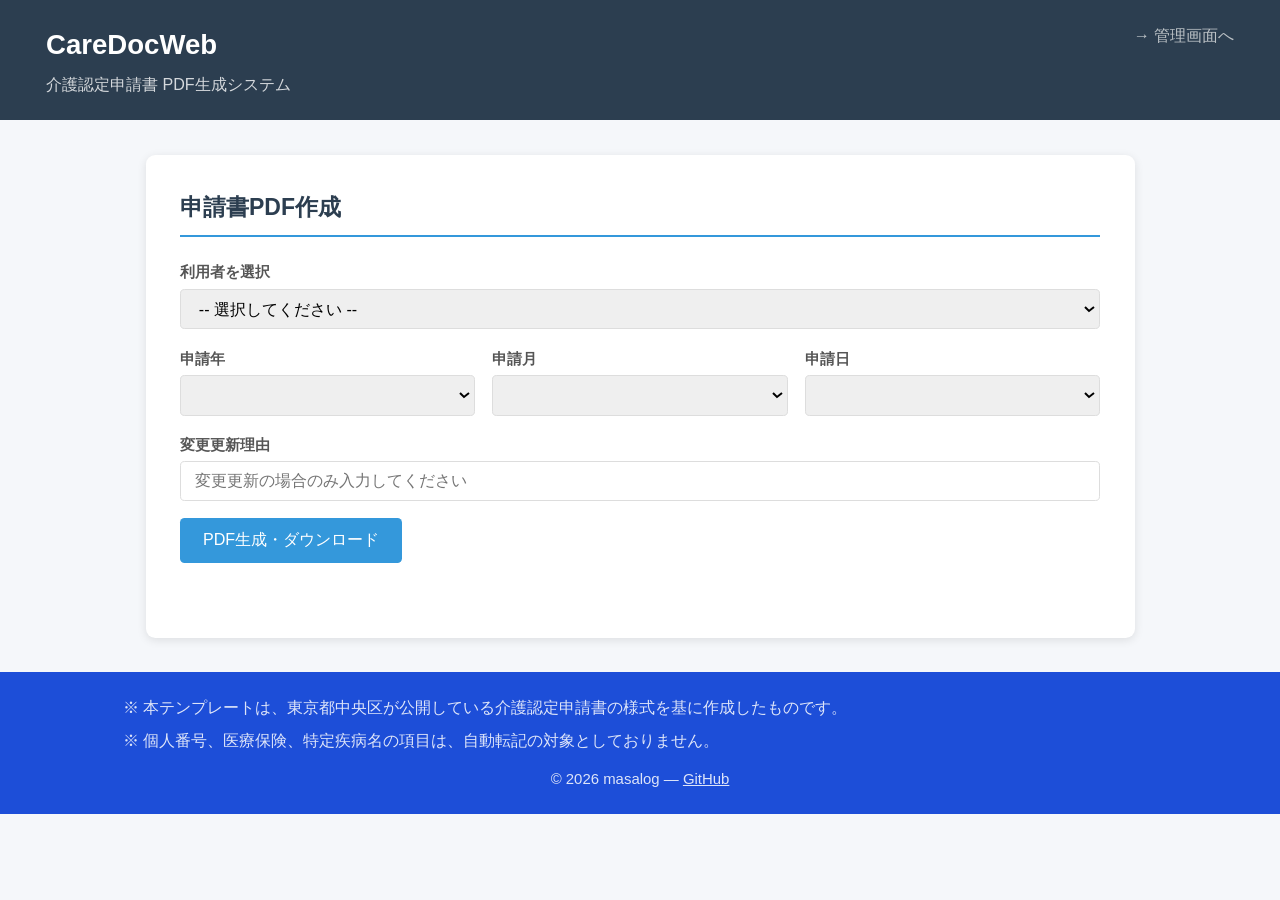
==== src/main/resources/static/index.html @ 75421b3b "feat : UIの下部にフッターを追加" ====
<!DOCTYPE html>
<html lang="ja">
<head>
    <meta charset="UTF-8">
    <meta name="viewport" content="width=device-width, initial-scale=1.0">
    <title>CareDocWeb - 介護認定申請書 PDF生成</title>
    <link rel="stylesheet" href="style.css">
</head>
<body>
    <header>
        <h1>CareDocWeb</h1>
        <p>介護認定申請書 PDF生成システム</p>
        <a href="admin.html" class="admin-link">→ 管理画面へ</a>
    </header>

    <main>
        <section class="section">
            <h2>申請書PDF作成</h2>
            <form id="pdf-form">
                <div class="form-group">
                    <label for="member-select">利用者を選択</label>
                    <select id="member-select" name="memberId" required>
                        <option value="">-- 選択してください --</option>
                    </select>
                </div>
                <div class="form-row">
                    <div class="form-group">
                        <label for="app-year">申請年</label>
                        <select id="app-year" name="applicationYear" required></select>
                    </div>
                    <div class="form-group">
                        <label for="app-month">申請月</label>
                        <select id="app-month" name="applicationMonth" required></select>
                    </div>
                    <div class="form-group">
                        <label for="app-day">申請日</label>
                        <select id="app-day" name="applicationDay" required></select>
                    </div>
                </div>
                <div class="form-group">
                    <label for="change-reason">変更更新理由</label>
                    <input type="text" id="change-reason" name="changeReason" placeholder="変更更新の場合のみ入力してください">
                </div>
                <div class="pdf-action-row">
                    <button
                        id="pdf-generate-btn"
                        type="button"
                        class="btn btn-primary"
                        onclick="generatePdf()">
                        PDF生成・ダウンロード
                    </button>
                    <span id="pdf-loading-message" class="pdf-status"></span>
                </div>
            </form>
            <div id="pdf-message" class="message"></div>
        </section>
    </main>

    <footer>
        <ul>
            <li>本テンプレートは、東京都中央区が公開している介護認定申請書の様式を基に作成したものです。</li>
            <li>個人番号、医療保険、特定疾病名の項目は、自動転記の対象としておりません。</li>
        </ul>
        <p class="footer-credit">© 2026 masalog — <a href="https://github.com/masalog" target="_blank" rel="noopener">GitHub</a></p>
    </footer>

    <script src="app.js"></script>
</body>
</html>
---- src/main/resources/static/style.css ----
* {
    margin: 0;
    padding: 0;
    box-sizing: border-box;
}

body {
    font-family: 'Helvetica Neue', Arial, 'Hiragino Kaku Gothic ProN', 'Hiragino Sans', Meiryo, sans-serif;
    background-color: #f5f7fa;
    color: #333;
    line-height: 1.6;
    zoom: 1.15;
}

header {
    background-color: #2c3e50;
    color: white;
    padding: 20px 40px;
    position: relative;
}

header h1 {
    font-size: 24px;
    margin-bottom: 4px;
}

header p {
    font-size: 14px;
    opacity: 0.8;
}

.admin-link {
    position: absolute;
    top: 20px;
    right: 40px;
    color: #bdc3c7;
    text-decoration: none;
    font-size: 14px;
}

.admin-link:hover {
    color: white;
}

nav {
    background-color: #34495e;
    padding: 10px 40px;
    display: flex;
    gap: 10px;
}

.nav-btn {
    background: none;
    border: none;
    color: #bdc3c7;
    padding: 8px 16px;
    font-size: 14px;
    cursor: pointer;
    border-radius: 4px;
    transition: all 0.2s;
}

.nav-btn:hover {
    background-color: #4a6278;
    color: white;
}

.nav-btn.active {
    background-color: #3498db;
    color: white;
}

main {
    max-width: 900px;
    margin: 30px auto;
    padding: 0 20px;
}

.section {
    background: white;
    border-radius: 8px;
    padding: 30px;
    box-shadow: 0 2px 8px rgba(0, 0, 0, 0.1);
}

.hidden {
    display: none;
}

h2 {
    font-size: 20px;
    margin-bottom: 20px;
    color: #2c3e50;
    border-bottom: 2px solid #3498db;
    padding-bottom: 8px;
}

h3 {
    font-size: 16px;
    margin: 20px 0 10px;
    color: #555;
}

.form-group {
    margin-bottom: 15px;
    flex: 1;
}

.form-group label {
    display: block;
    font-size: 13px;
    font-weight: bold;
    color: #555;
    margin-bottom: 4px;
}

.form-group input,
.form-group select {
    width: 100%;
    padding: 8px 12px;
    border: 1px solid #ddd;
    border-radius: 4px;
    font-size: 14px;
    transition: border-color 0.2s;
}

.form-group input:focus,
.form-group select:focus {
    outline: none;
    border-color: #3498db;
    box-shadow: 0 0 0 2px rgba(52, 152, 219, 0.2);
}

.form-row {
    display: flex;
    gap: 15px;
}

.form-actions {
    margin-top: 20px;
    display: flex;
    gap: 10px;
}

.btn {
    padding: 10px 20px;
    border: none;
    border-radius: 4px;
    font-size: 14px;
    cursor: pointer;
    transition: all 0.2s;
}

.btn-primary {
    background-color: #3498db;
    color: white;
}

.btn-primary:hover {
    background-color: #2980b9;
}

.btn-success {
    background-color: #27ae60;
    color: white;
}

.btn-success:hover {
    background-color: #219a52;
}

.btn-secondary {
    background-color: #95a5a6;
    color: white;
}

.btn-secondary:hover {
    background-color: #7f8c8d;
}

.btn-danger {
    background-color: #e74c3c;
    color: white;
    padding: 6px 12px;
    font-size: 12px;
}

.btn-danger:hover {
    background-color: #c0392b;
}

.btn-edit {
    background-color: #f39c12;
    color: white;
    padding: 6px 12px;
    font-size: 12px;
}

.btn-edit:hover {
    background-color: #d68910;
}

.message {
    margin-top: 15px;
    padding: 10px 15px;
    border-radius: 4px;
    font-size: 14px;
}

.message.success {
    background-color: #fdebd0;
    color: #784212;
    border: 1px solid #f5cba7;
}

.message.error {
    background-color: #f8d7da;
    color: #721c24;
    border: 1px solid #f5c6cb;
}

/* 利用者一覧テーブル */
.member-table {
    width: 100%;
    border-collapse: collapse;
    margin-top: 15px;
}

.member-table th,
.member-table td {
    padding: 10px 12px;
    text-align: left;
    border-bottom: 1px solid #eee;
    font-size: 13px;
}

.member-table th {
    background-color: #f8f9fa;
    font-weight: bold;
    color: #555;
}

.member-table tr:hover {
    background-color: #f1f8ff;
}

.member-table .actions {
    display: flex;
    gap: 5px;
}


/* PDF生成中メッセージ */
.pdf-action-row {
    display: flex;
    align-items: center;
    gap: 10px;
}

.pdf-status {
    color: #3498db;
    font-size: 14px;
    display: none;
    white-space: nowrap;
}

.pdf-status.loading::before {
    content: " ";
}

.pdf-status.success {
    color: #27ae60;
}

.pdf-status.error {
    color: #e74c3c;
}

#login-overlay {
    position: fixed;
    inset: 0;
    background: #f5f5f5;
    display: flex;
    justify-content: center;
    align-items: center;
    z-index: 1000;
}

.login-box {
    background: #fff;
    padding: 2rem;
    border-radius: 8px;
    box-shadow: 0 2px 8px rgba(0,0,0,0.15);
    width: 320px;
}

/* フッター */
footer {
    background-color: #1d4ed8;
    color: white;
    padding: 20px 40px;
    margin-top: 30px;
    margin-bottom: 0;
}

footer ul {
    list-style: none;
    padding: 0;
    max-width: 900px;
    margin: 0 auto;
}

footer ul li {
    font-size: 14px;
    opacity: 0.85;
    margin-bottom: 6px;
    padding-left: 1em;
    text-indent: -1em;
}

footer ul li::before {
    content: "※ ";
}

.footer-credit {
    max-width: 900px;
    margin: 12px auto 0;
    font-size: 13px;
    opacity: 0.85;
    text-align: center;
}

.footer-credit a {
    color: white;
    text-decoration: underline;
}
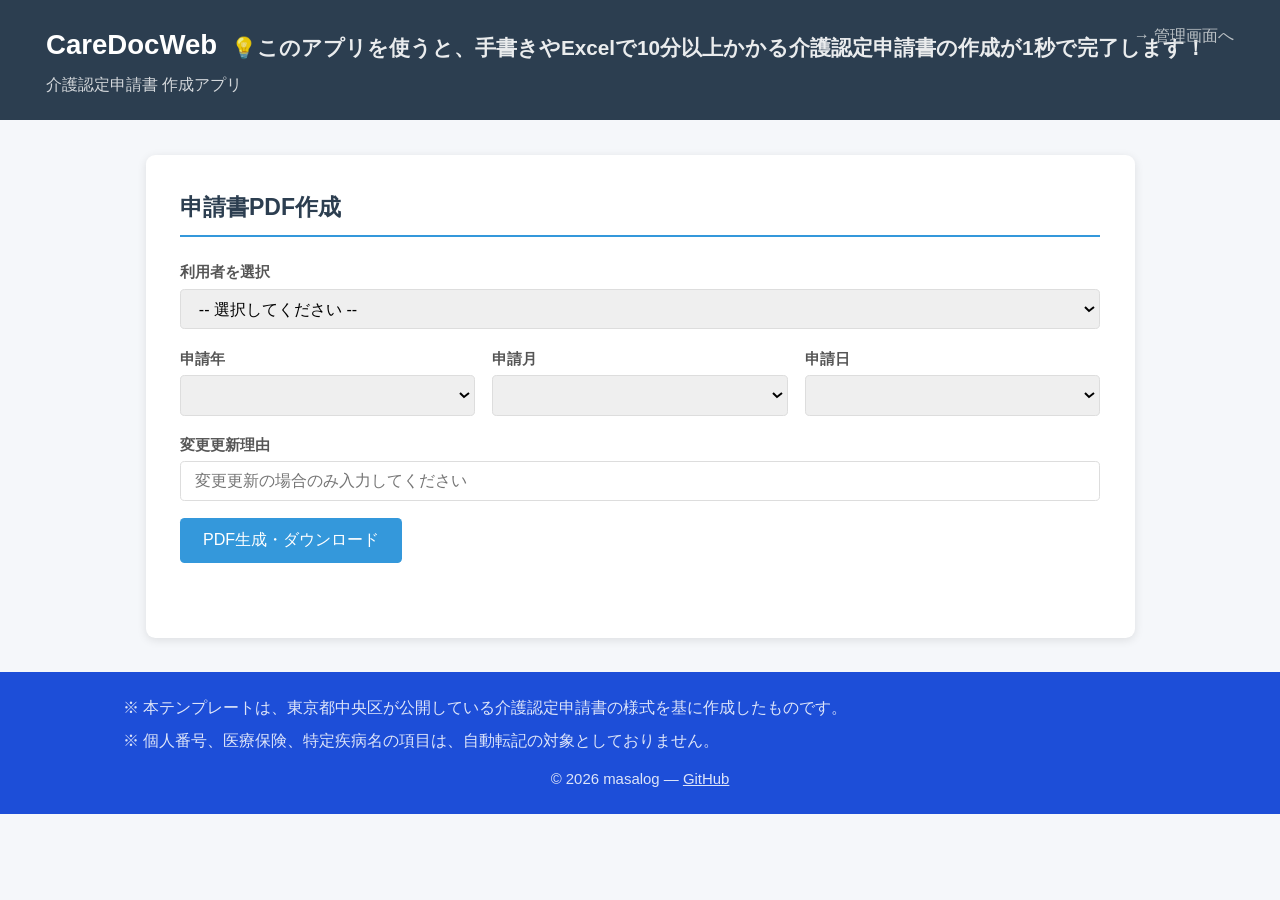
==== commit 2d61dbb8: "feat : ヘッダーにキャッチコピーを追加" ====
--- a/src/main/resources/static/index.html
+++ b/src/main/resources/static/index.html
@@ -3,14 +3,20 @@
 <head>
     <meta charset="UTF-8">
     <meta name="viewport" content="width=device-width, initial-scale=1.0">
-    <title>CareDocWeb - 介護認定申請書 PDF生成</title>
+    <title>CareDocWeb - 介護認定申請書 作成アプリ</title>
+    <link rel="preconnect" href="https://fonts.googleapis.com">
+    <link rel="preconnect" href="https://fonts.gstatic.com" crossorigin>
+    <link href="https://fonts.googleapis.com/css2?family=Noto+Sans+JP:wght@400;700&display=swap" rel="stylesheet">
     <link rel="stylesheet" href="style.css">
 </head>
 <body>
     <header>
-        <h1>CareDocWeb</h1>
-        <p>介護認定申請書 PDF生成システム</p>
-        <a href="admin.html" class="admin-link">→ 管理画面へ</a>
+        <div class="header-title-row">
+            <h1>CareDocWeb</h1>
+            <p class="header-catchcopy">💡このアプリを使うと、手書きやExcelで10分以上かかる介護認定申請書の作成が1秒で完了します！</p>
+            <a href="admin.html" class="admin-link">→ 管理画面へ</a>
+        </div>
+        <p>介護認定申請書 作成アプリ</p>
     </header>
 
     <main>
--- a/src/main/resources/static/style.css
+++ b/src/main/resources/static/style.css
@@ -29,6 +29,21 @@
     opacity: 0.8;
 }
 
+.header-title-row {
+    display: flex;
+    align-items: center;
+    gap: 12px;
+}
+
+.header-catchcopy {
+    flex: 1;
+    min-width: 0;
+    font-size: 18px;
+    opacity: 0.9;
+    font-weight: bold;
+    color: white;
+}
+
 .admin-link {
     position: absolute;
     top: 20px;
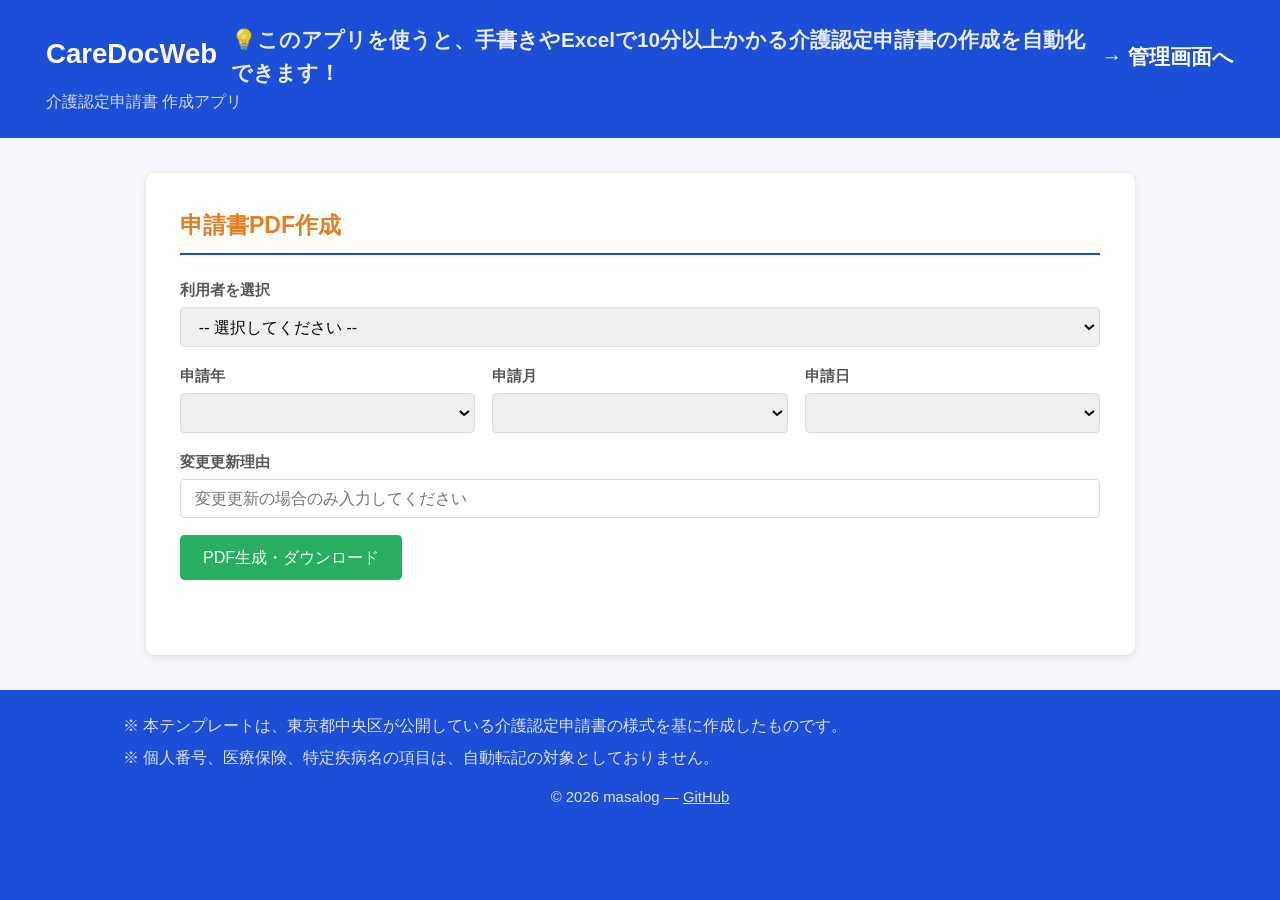
==== commit 0dd9a68e: "fix : 1秒で完了と言う表現を修正" ====
--- a/src/main/resources/static/index.html
+++ b/src/main/resources/static/index.html
@@ -13,7 +13,7 @@
     <header>
         <div class="header-title-row">
             <h1>CareDocWeb</h1>
-            <p class="header-catchcopy">💡このアプリを使うと、手書きやExcelで10分以上かかる介護認定申請書の作成が1秒で完了します！</p>
+            <p class="header-catchcopy">💡このアプリを使うと、手書きやExcelで10分以上かかる介護認定申請書の作成を自動化できます！</p>
             <a href="admin.html" class="admin-link">→ 管理画面へ</a>
         </div>
         <p>介護認定申請書 作成アプリ</p>
--- a/src/main/resources/static/style.css
+++ b/src/main/resources/static/style.css
@@ -4,8 +4,13 @@
     box-sizing: border-box;
 }
 
+html {
+    height: 100%;
+    background-color: #1d4ed8;
+}
+
 body {
-    font-family: 'Helvetica Neue', Arial, 'Hiragino Kaku Gothic ProN', 'Hiragino Sans', Meiryo, sans-serif;
+    font-family: 'Noto Sans JP', 'Helvetica Neue', Arial, 'Hiragino Kaku Gothic ProN', sans-serif;
     background-color: #f5f7fa;
     color: #333;
     line-height: 1.6;
@@ -13,7 +18,7 @@
 }
 
 header {
-    background-color: #2c3e50;
+    background-color: #1d4ed8;
     color: white;
     padding: 20px 40px;
     position: relative;
@@ -45,12 +50,12 @@
 }
 
 .admin-link {
-    position: absolute;
-    top: 20px;
-    right: 40px;
-    color: #bdc3c7;
+    margin-left: auto;
+    white-space: nowrap;
+    color: white;
     text-decoration: none;
-    font-size: 14px;
+    font-size: 18px;
+    font-weight: bold;
 }
 
 .admin-link:hover {
@@ -58,7 +63,7 @@
 }
 
 nav {
-    background-color: #34495e;
+    background-color: #0435bf;
     padding: 10px 40px;
     display: flex;
     gap: 10px;
@@ -76,12 +81,12 @@
 }
 
 .nav-btn:hover {
-    background-color: #4a6278;
+    background-color: #1d4ed8;
     color: white;
 }
 
 .nav-btn.active {
-    background-color: #3498db;
+    background-color: #1d4ed8;
     color: white;
 }
 
@@ -89,6 +94,7 @@
     max-width: 900px;
     margin: 30px auto;
     padding: 0 20px;
+    width: 100%;
 }
 
 .section {
@@ -105,8 +111,8 @@
 h2 {
     font-size: 20px;
     margin-bottom: 20px;
-    color: #2c3e50;
-    border-bottom: 2px solid #3498db;
+    color: #e67e22;
+    border-bottom: 2px solid #1d4ed8;
     padding-bottom: 8px;
 }
 
@@ -142,8 +148,8 @@
 .form-group input:focus,
 .form-group select:focus {
     outline: none;
-    border-color: #3498db;
-    box-shadow: 0 0 0 2px rgba(52, 152, 219, 0.2);
+    border-color: #1d4ed8;
+    box-shadow: 0 0 0 2px rgba(29, 78, 216, 0.2);
 }
 
 .form-row {
@@ -167,12 +173,12 @@
 }
 
 .btn-primary {
-    background-color: #3498db;
+    background-color: #27ae60;
     color: white;
 }
 
 .btn-primary:hover {
-    background-color: #2980b9;
+    background-color: #219a52;
 }
 
 .btn-success {
@@ -273,7 +279,7 @@
 }
 
 .pdf-status {
-    color: #3498db;
+    color: #1d4ed8;
     font-size: 14px;
     display: none;
     white-space: nowrap;
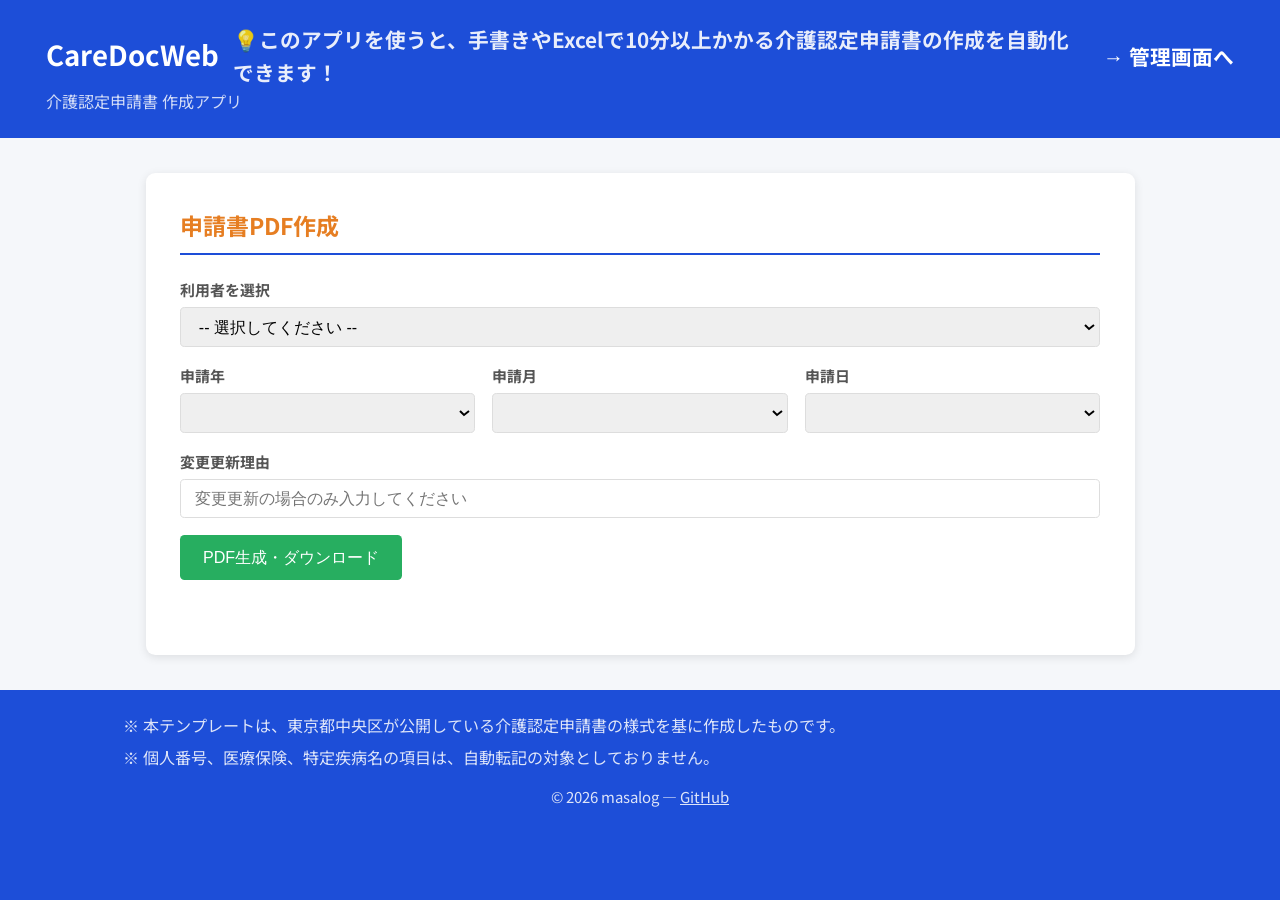
==== commit 8a84be13: "feat : 個人情報が外部に送信されないよう、NotoSansJPのGoogleフォントCDN接続を中止して自己ホスト化" ====
--- a/src/main/resources/static/index.html
+++ b/src/main/resources/static/index.html
@@ -4,9 +4,6 @@
     <meta charset="UTF-8">
     <meta name="viewport" content="width=device-width, initial-scale=1.0">
     <title>CareDocWeb - 介護認定申請書 作成アプリ</title>
-    <link rel="preconnect" href="https://fonts.googleapis.com">
-    <link rel="preconnect" href="https://fonts.gstatic.com" crossorigin>
-    <link href="https://fonts.googleapis.com/css2?family=Noto+Sans+JP:wght@400;700&display=swap" rel="stylesheet">
     <link rel="stylesheet" href="style.css">
 </head>
 <body>
--- a/src/main/resources/static/style.css
+++ b/src/main/resources/static/style.css
@@ -1,3 +1,19 @@
+/* ── Noto Sans JP 自己ホスト ── */
+@font-face {
+    font-family: 'Noto Sans JP';
+    font-style: normal;
+    font-weight: 400;
+    font-display: swap;
+    src: url('fonts/noto-sans-jp/NotoSansJP-Regular.woff2') format('woff2');
+}
+@font-face {
+    font-family: 'Noto Sans JP';
+    font-style: normal;
+    font-weight: 700;
+    font-display: swap;
+    src: url('fonts/noto-sans-jp/NotoSansJP-Bold.woff2') format('woff2');
+}
+
 * {
     margin: 0;
     padding: 0;
@@ -355,3 +371,24 @@
     color: white;
     text-decoration: underline;
 }
+
+@media (max-width: 600px) {
+    .header-title-row {
+        flex-wrap: wrap;          /* ← 横並びを折り返し可能にする */
+        align-items: flex-start;  /* ← 上揃えにする */
+    }
+
+    .header-title-row h1 {
+        flex: 1 1 100%;           /* ← h1 を1行使う */
+        min-width: 0;             /* ← はみ出し防止 */
+    }
+
+    .header-catchcopy {
+        flex-basis: 100%;         /* ← キャッチコピーも1行使う */
+    }
+
+    .admin-link {
+        margin-left: 0;           /* ← 右上固定を解除 */
+        white-space: normal;      /* ← 折り返し可能にする */
+    }
+}
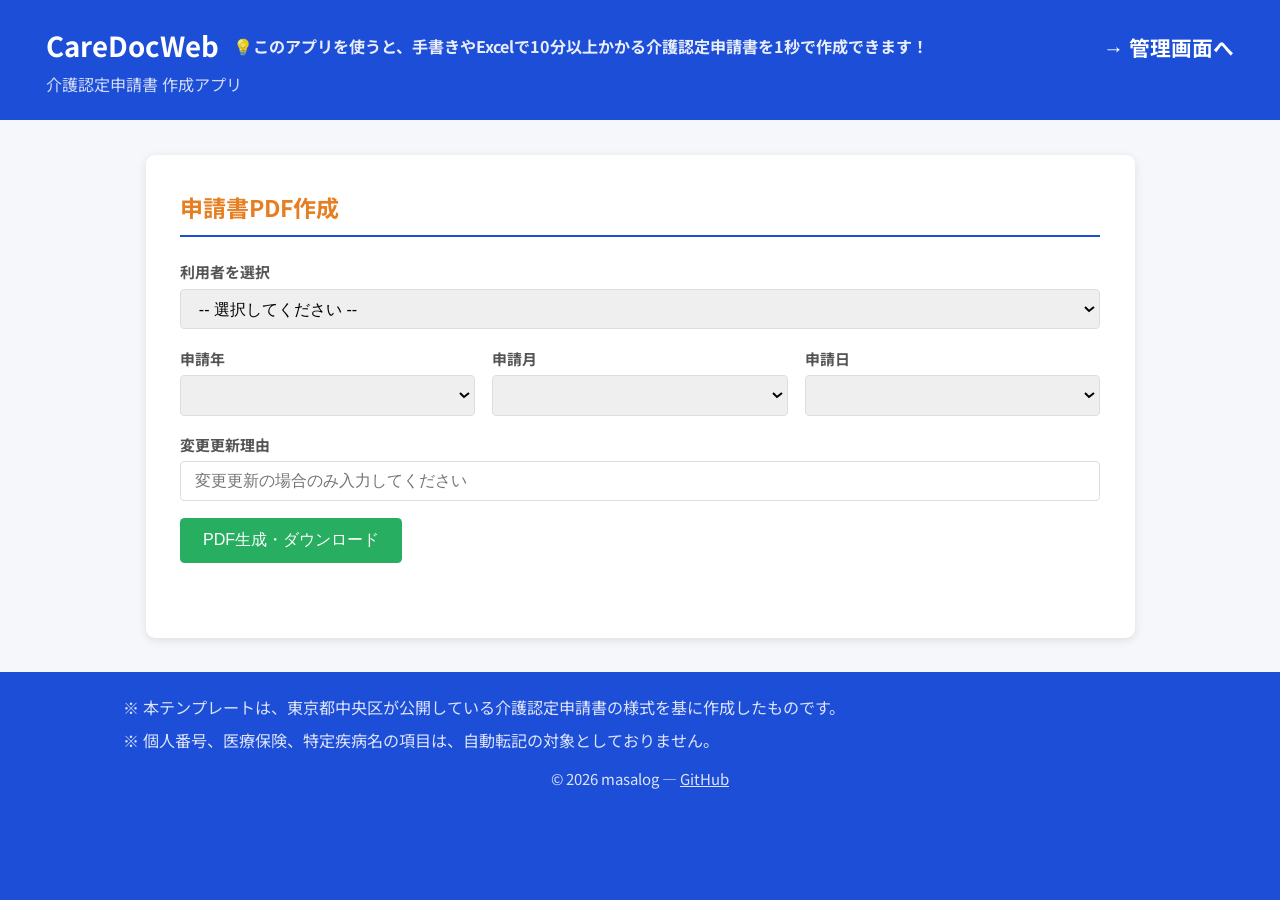
==== commit efb56b23: "fix : キャッチコピーを修正（根拠はラムダ高速化レポートに記載）" ====
--- a/src/main/resources/static/index.html
+++ b/src/main/resources/static/index.html
@@ -10,7 +10,7 @@
     <header>
         <div class="header-title-row">
             <h1>CareDocWeb</h1>
-            <p class="header-catchcopy">💡このアプリを使うと、手書きやExcelで10分以上かかる介護認定申請書の作成を自動化できます！</p>
+            <p class="header-catchcopy">💡このアプリを使うと、手書きやExcelで10分以上かかる介護認定申請書を1秒で作成できます！</p>
             <a href="admin.html" class="admin-link">→ 管理画面へ</a>
         </div>
         <p>介護認定申請書 作成アプリ</p>
--- a/src/main/resources/static/style.css
+++ b/src/main/resources/static/style.css
@@ -59,7 +59,14 @@
 .header-catchcopy {
     flex: 1;
     min-width: 0;
-    font-size: 18px;
+    font-size: 14px;
+    opacity: 0.9;
+    font-weight: bold;
+    color: white;
+}
+
+.header-notice {
+    font-size: 14px;
     opacity: 0.9;
     font-weight: bold;
     color: white;
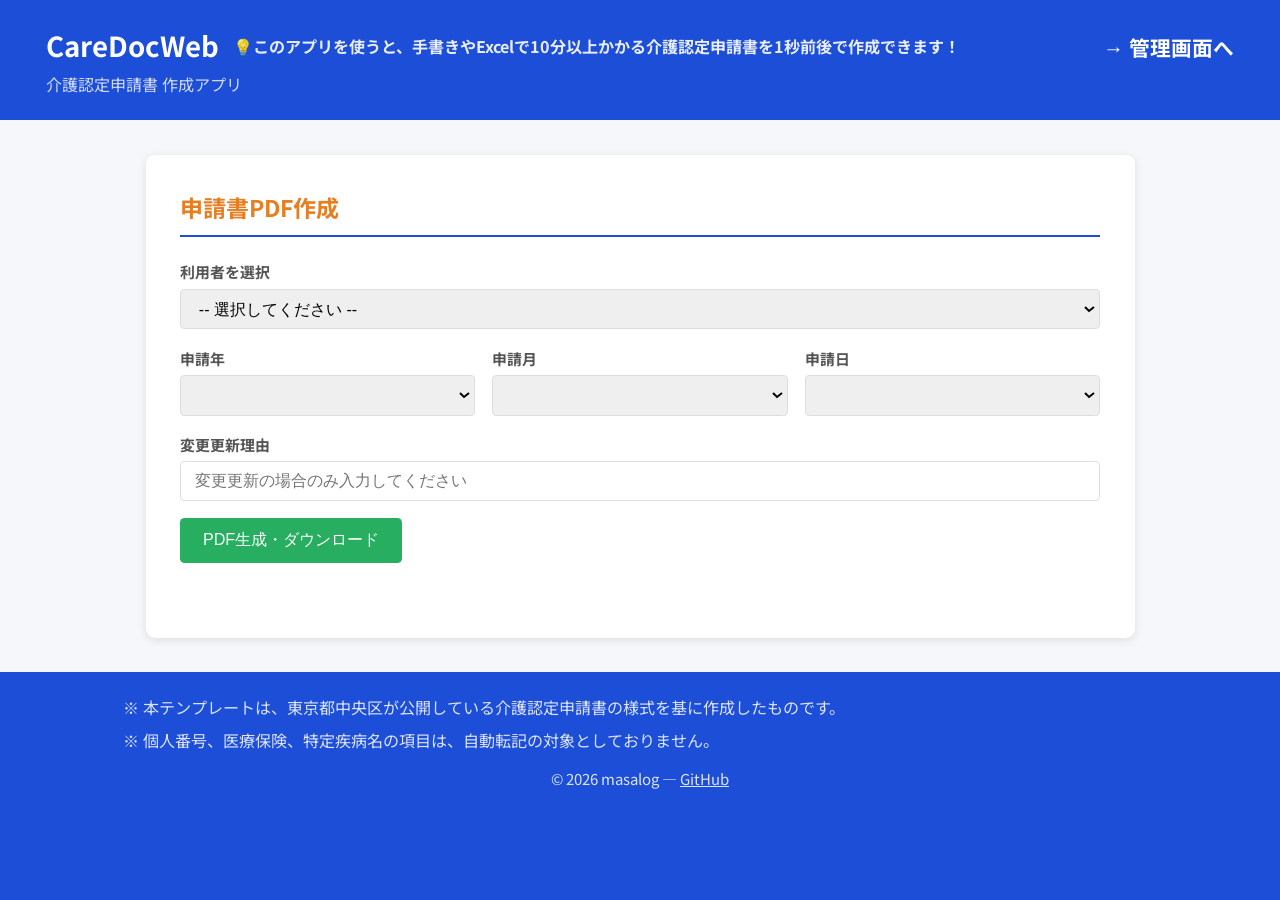
==== commit f8db9912: "fix : index.htmlのキャッチコピーの修正" ====
--- a/src/main/resources/static/index.html
+++ b/src/main/resources/static/index.html
@@ -10,7 +10,7 @@
     <header>
         <div class="header-title-row">
             <h1>CareDocWeb</h1>
-            <p class="header-catchcopy">💡このアプリを使うと、手書きやExcelで10分以上かかる介護認定申請書を1秒で作成できます！</p>
+            <p class="header-catchcopy">💡このアプリを使うと、手書きやExcelで10分以上かかる介護認定申請書を1秒前後で作成できます！</p>
             <a href="admin.html" class="admin-link">→ 管理画面へ</a>
         </div>
         <p>介護認定申請書 作成アプリ</p>
